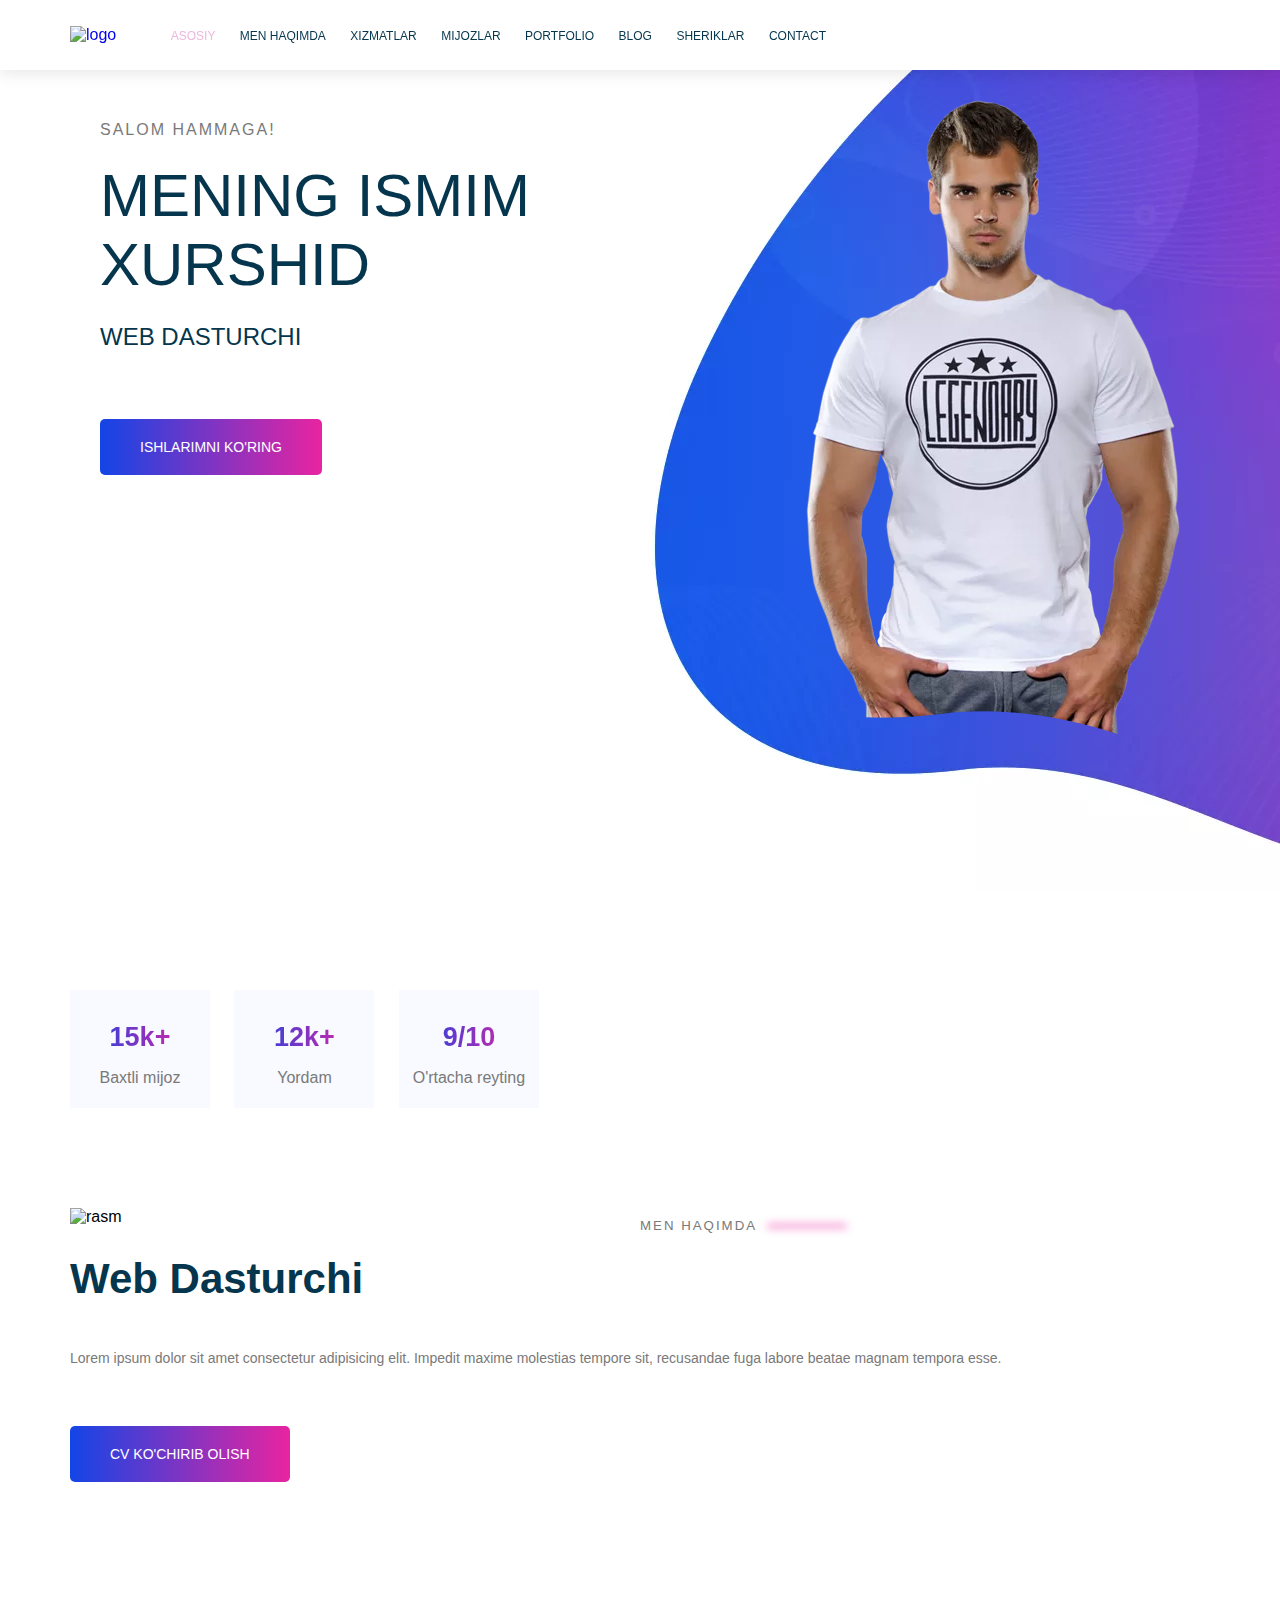
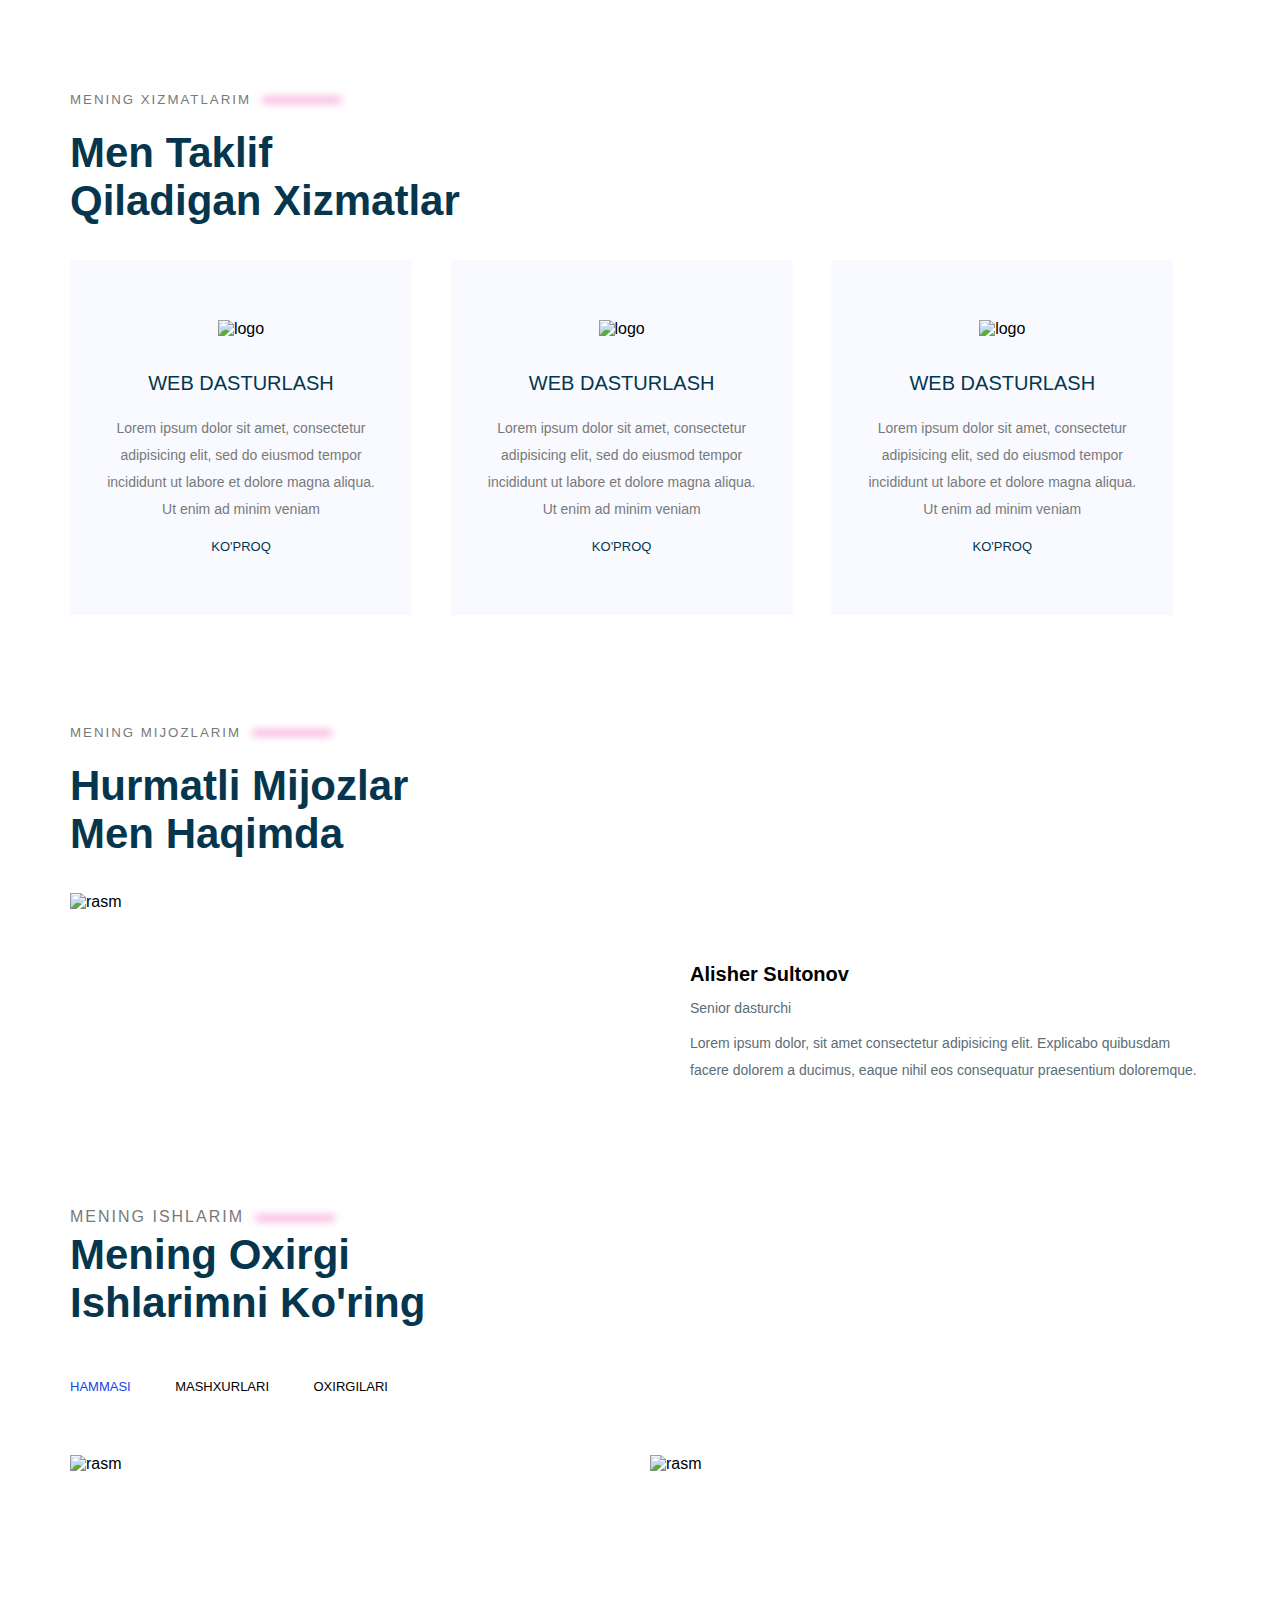
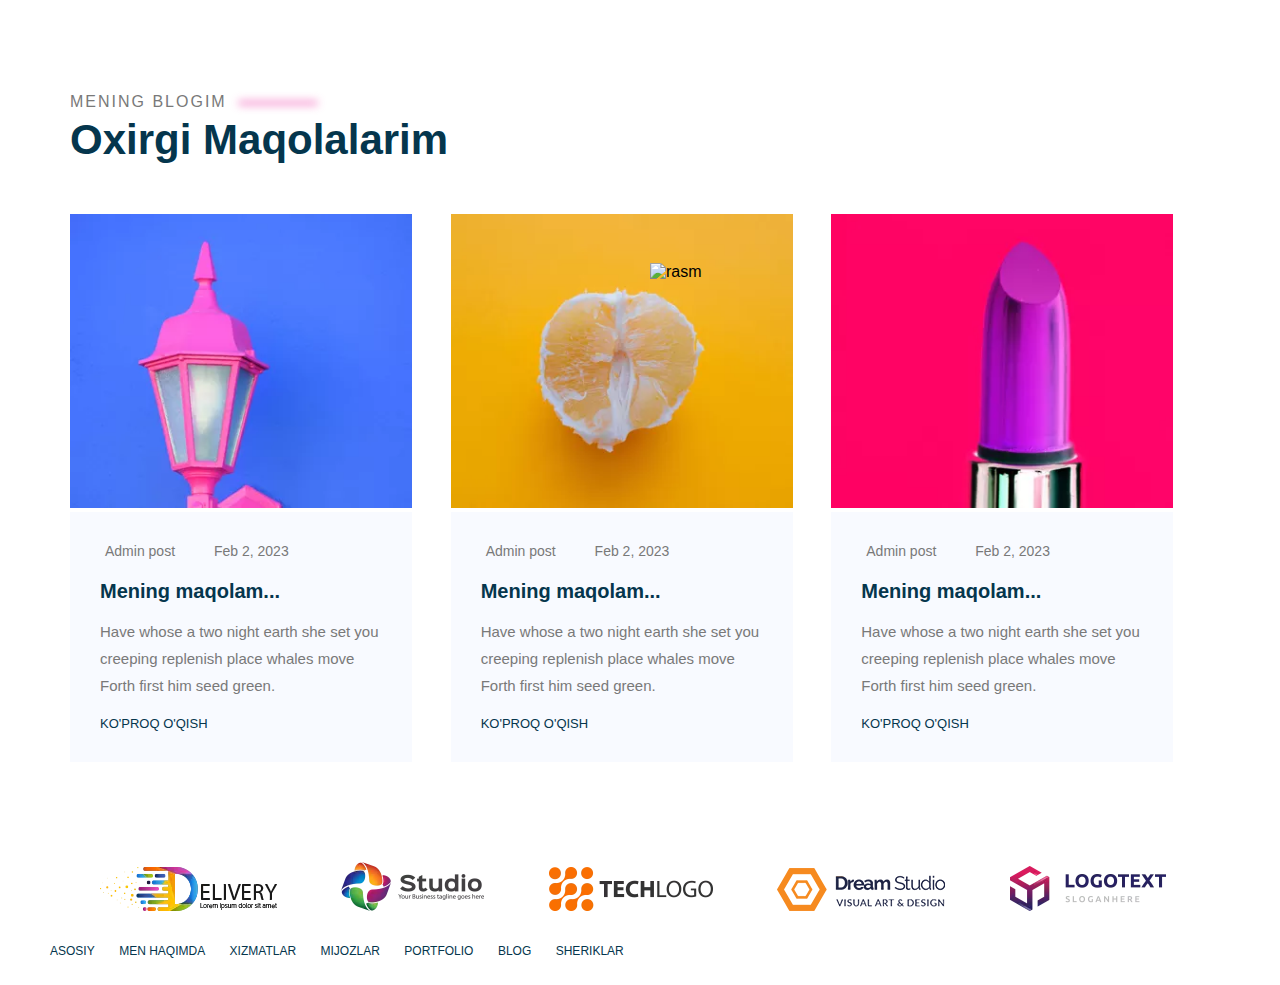
==== index.html @ 0037aada "first commit" ====
<!DOCTYPE html>
<html lang="uz">
<head>
    <meta charset="UTF-8">
    <meta http-equiv="X-UA-Compatible" content="IE=edge">
    <meta name="viewport" content="width=device-width, initial-scale=1.0">
    <link rel="stylesheet" href="https://cdnjs.cloudflare.com/ajax/libs/font-awesome/6.2.1/css/all.min.css" integrity="sha512-MV7K8+y+gLIBoVD59lQIYicR65iaqukzvf/nwasF0nqhPay5w/9lJmVM2hMDcnK1OnMGCdVK+iQrJ7lzPJQd1w==" crossorigin="anonymous" referrerpolicy="no-referrer">
    <link rel="stylesheet" href="css/main.css">
    <link rel="stylesheet" href="./css/mainn.css">
    <title>Portfolio</title>
</head>
<body>
    <!--    HEADER-->
    <header class="main-header">
        <div class="container">
            <div class="main-header__brand">
                <a href="index.html"><img src="https://img.logoipsum.com/274.svg" alt="logo"></a>
            </div>
            <nav class="main-navigation">
                <ul class="main-navigation__items">
                    <li class="main-navigation__item active"><a href="./index.html">Asosiy</a></li>
                    <li class="main-navigation__item"><a href="#">Men haqimda</a></li>
                    <li class="main-navigation__item"><a href="#">Xizmatlar</a></li>
                    <li class="main-navigation__item"><a href="#">Mijozlar</a></li>
                    <li class="main-navigation__item"><a href="#">Portfolio</a></li>
                    <li class="main-navigation__item"><a href="#">Blog</a></li>
                    <li class="main-navigation__item"><a href="#">Sheriklar</a></li>
                    <li class="main-navigation__item"><a href="./contact.html">contact</a></li>
                </ul>
            </nav>
        </div>
    </header>
    <!--    /HEADER-->
    
    <!--    MAIN -->
    <div class="main-banner">
        <div class="container">
            <section id="main-section" class="main-section">
                <div class="main-section__info">
                    <h4 class="main-section__welcome to-uppercase">Salom hammaga!</h4>
                    <h1 class="main-section__introduction to-uppercase">Mening ismim Xurshid</h1>
                    <h3 class="main-section__position to-uppercase">Web dasturchi</h3>
                    <div class="main-section__social-netvorks">
                        <a href="https://t.me/Muhammad_alayhisaalom_ummati">
                            <i class="fab fa-telegram"></i>
                        </a>
                        <a href="#">
                            <i class="fab fa-youtube"></i>
                        </a>
                        <a href="#">
                            <i class="fab fa-instagram"></i>
                        </a>
                    </div>
                    <button type="button" class="button main-section__action to-uppercase">Ishlarimni ko'ring</button>
                </div>
                <div class="main-section__image">
                    <img src="./img/home-right.png.webp" alt="rasm">
                </div>
            </section>
            <div class="clearfix"></div>
        </div>
    </div>
    <div class="container">
        <section id="statistics" class="statistics">
            <div class="statistics__item">
                <h3 class="statistics__number">
                    15k+
                </h3>
                <p class="statistics__title">
                    Baxtli mijoz
                </p>
            </div>
            <div class="statistics__item">
                <h3 class="statistics__number">
                    12k+
                </h3>
                <p class="statistics__title">
                    Yordam
                </p>
            </div>
            <div class="statistics__item">
                <h3 class="statistics__number">
                    9/10
                </h3>
                <p class="statistics__title">
                    O'rtacha reyting
                </p>
            </div>
        </section>
    </div>
    <div class="container">
        <section id="about-me" class="about-me">
            <div class="about-me__image">
                <img src="https://picsum.photos/370/307" alt="rasm">
            </div>
            <div class="about-me__info">
                <h5 class="section-subtitle">
                    Men haqimda 
                    <span class="blur-line"></span>
                </h5>
            </div>
            <h3 class="section-title">Web Dasturchi</h3>
            <p class="about-me__discription">Lorem ipsum dolor sit amet consectetur adipisicing elit. Impedit maxime molestias tempore sit,
                recusandae fuga labore beatae magnam tempora esse.
            </p>
            <button class="button to-uppercase about-me__action">CV ko'chirib olish</button>
        </section>
    </div>
    <div class="clearfix"></div>
    <div class="container">
        <section id="services" class="services">
            <h5 class="section-subtitle">Mening xizmatlarim <span class="blur-line"></span></h5>
            <h2 class="section-title">
                Men taklif <br>
                qiladigan xizmatlar
            </h2>
            <div class="sevices__cards">
                <div class="sevice-card">
                    <img class="service-card__icon" src="https://img.logoipsum.com/214.svg" alt="logo">
                    <h5 class="service-card__title">Web dasturlash</h5>
                    <p class="service-card__discription">Lorem ipsum dolor sit amet, consectetur adipisicing elit, sed do eiusmod
                        tempor incididunt ut labore et dolore magna aliqua. Ut enim ad minim veniam
                    </p>
                    <a class="service-card__link" href="#">Ko'proq</a>
                </div>
                <div class="sevice-card">
                    <img class="service-card__icon" src="https://img.logoipsum.com/274.svg" alt="logo">
                    <h5 class="service-card__title">Web dasturlash</h5>
                    <p class="service-card__discription">Lorem ipsum dolor sit amet, consectetur adipisicing elit, sed do eiusmod
                        tempor incididunt ut labore et dolore magna aliqua. Ut enim ad minim veniam
                    </p>
                    <a class="service-card__link" href="#">Ko'proq</a>
                </div>
                <div class="sevice-card">
                    <img class="service-card__icon" src="https://img.logoipsum.com/264.svg" alt="logo">
                    <h5 class="service-card__title">Web dasturlash</h5>
                    <p class="service-card__discription">Lorem ipsum dolor sit amet, consectetur adipisicing elit, sed do eiusmod
                        tempor incididunt ut labore et dolore magna aliqua. Ut enim ad minim veniam
                    </p>
                    <a class="service-card__link" href="#">Ko'proq</a>
                </div>
            </div>
        </section>
    </div>
    <div class="container">
        <section class="clients" id="clients">
            <h5 class="section-subtitle">
                Mening mijozlarim
                <span class="blur-line"></span>
            </h5>
            <h2 class="section-title">
                Hurmatli Mijozlar <br>
                Men haqimda
            </h2>
            <div class="client-items">
                <div class="client-item">
                    <div class="client-item__image">
                        <img src="https://picsum.photos/490" alt="rasm">
                    </div>
                    <div class="client-item__info">
                        <h3 class="client-item__name">
                            Alisher Sultonov
                        </h3>
                        <p class="client-item__position">
                            Senior dasturchi
                        </p>
                        <p class="client-item__review">
                            Lorem ipsum dolor, sit amet consectetur adipisicing elit. Explicabo quibusdam facere dolorem a ducimus, eaque nihil eos consequatur praesentium doloremque.
                        </p>
                        <div class="client-item__rate">
                            <i class="fas fa-star"></i>
                            <i class="fas fa-star"></i>
                            <i class="fas fa-star"></i>
                            <i class="fas fa-star"></i>
                            <i class="fas fa-star"></i>
                        </div>
                    </div>
                </div>
            </div>
        </section>
        <div class="clearfix"></div>
    </div>
    <div class="container">
        <section id="portfolio" class="portfolio">
            <div class="section-subtitle">
                Mening ishlarim
                <span class="blur-line"></span>
            </div>
            <div class="section-title">
                Mening oxirgi <br>
                Ishlarimni ko'ring
            </div>
            <ul class="portfolio-filters">
                <li class="active">Hammasi</li>
                <li>Mashxurlari</li>
                <li>Oxirgilari</li>
            </ul>
            <div class="portfolio-items">
                <div class="portfolio-item portfolio-item-1">
                    <img src="https://picsum.photos/540/772" alt="rasm" class="portfolio-item__image">
                    <div class="portfolio-item__overlay"></div>
                    <div class="portfolio-item__info">
                        <h4>
                            <a href="#">Portfolio item 1</a>
                        </h4>
                        <p>
                            Ishim haqimda
                        </p>
                    </div>
                </div>
                <div class="portfolio-item portfolio-item-2">
                    <img src="https://picsum.photos/350/245" alt="rasm" class="portfolio-item__image">
                    <div class="portfolio-item__overlay"></div>
                    <div class="portfolio-item__info">
                        <h4>
                            <a href="#">Portfolio item 2</a>
                        </h4>
                        <p>
                            Ishim haqimda
                        </p>
                    </div>
                </div>
                <div class="portfolio-item portfolio-item-3">
                    <img src="https://picsum.photos/350/245" alt="rasm" class="portfolio-item__image">
                    <div class="portfolio-item__overlay"></div>
                    <div class="portfolio-item__info">
                        <h4>
                            <a href="#">Portfolio item 3</a>
                        </h4>
                        <p>
                            Ishim haqimda
                        </p>
                    </div>
                </div>
            </div>
        </section>
    </div>
    <div class="container">
        <section id="blog" class="blog">
            <div class="section-subtitle">
                Mening blogim
                <span class="blur-line"></span>
            </div>
            <div class="section-title">
                Oxirgi maqolalarim
            </div>
            <div class="blog-items">
                <div class="blog-item">
                    <div class="blog-item__image">
                        <img src="./img/b1.jpg.webp" alt="rasm">
                    </div>
                    <div class="blog-item__info">
                        <div class="blog-item__main-info">
                            <span class="blog-item__author">
                                <i class="fa fa-user"></i>
                                Admin post
                            </span>
                            <span class="blog-item__date">
                                <i class="fa fa-calendar"></i>
                                Feb 2, 2023
                            </span>
                        </div>
                        <h5 class="blog-item__title">
                            Mening maqolam...
                        </h5>
                        <p class="blog-item__description">
                            Have whose a two night earth she set you creeping replenish place whales move Forth first him seed green.
                        </p>
                        <a class="blog-item__learn-more" href="#">ko'proq o'qish</a>
                    </div>
                </div>
                <div class="blog-item">
                    <div class="blog-item__image">
                        <img src="./img/b2.jpg.webp" alt="rasm">
                    </div>
                    <div class="blog-item__info">
                        <div class="blog-item__main-info">
                            <span class="blog-item__author">
                                <i class="fa fa-user"></i>
                                Admin post
                            </span>
                            <span class="blog-item__date">
                                <i class="fa fa-calendar"></i>
                                Feb 2, 2023
                            </span>
                        </div>
                        <h5 class="blog-item__title">
                            Mening maqolam...
                        </h5>
                        <p class="blog-item__description">
                            Have whose a two night earth she set you creeping replenish place whales move Forth first him seed green.
                        </p>
                        <a class="blog-item__learn-more" href="#">ko'proq o'qish</a>
                    </div>
                </div>
                <div class="blog-item">
                    <div class="blog-item__image">
                        <img src="./img/b3.jpg.webp" alt="rasm">
                    </div>
                    <div class="blog-item__info">
                        <div class="blog-item__main-info">
                            <span class="blog-item__author">
                                <i class="fa fa-user"></i>
                                Admin post
                            </span>
                            <span class="blog-item__date">
                                <i class="fa fa-calendar"></i>
                                Feb 2, 2023
                            </span>
                        </div>
                        <h5 class="blog-item__title">
                            Mening maqolam...
                        </h5>
                        <p class="blog-item__description">
                            Have whose a two night earth she set you creeping replenish place whales move Forth first him seed green.
                        </p>
                        <a class="blog-item__learn-more" href="#">ko'proq o'qish</a>
                    </div>
                </div>
            </div>
        </section>
    </div>
    <div class="container">
        <section id="partners" class="partners">
            <div class="partner">
                <img src="./img/logo1.png.webp" alt="rasm">
            </div>
            <div class="partner">
                <img src="./img/logo2.png.webp" alt="rasm">
            </div>
            <div class="partner">
                <img src="./img/logo3.png.webp" alt="rasm">
            </div>
            <div class="partner">
                <img src="./img/logo4.png.webp" alt="rasm">
            </div>
            <div class="partner">
                <img src="./img/logo5.png.webp" alt="rasm">
            </div>
        </section>
    </div>
    <!--    /MAIN -->
    <!--    FOOTER SECTION-->
    <footer>
        <nav>
            <ul>
                <li class="main-navigation__item"><a href="#">Asosiy</a></li>
                <li class="main-navigation__item"><a href="#">Men haqimda</a></li>
                <li class="main-navigation__item"><a href="#">Xizmatlar</a></li>
                <li class="main-navigation__item"><a href="#">Mijozlar</a></li>
                <li class="main-navigation__item"><a href="#">Portfolio</a></li>
                <li class="main-navigation__item"><a href="#">Blog</a></li>
                <li class="main-navigation__item"><a href="#">Sheriklar</a></li>
            </ul>
        </nav>
    </footer>
    <!--    /FOOTER SECTION-->
</body>
</html>
---- css/main.css ----
body {
    font-family: sans-serif;
    margin: 0;
}
.container {
    width: 100%;
    max-width: 1140px;
    min-width: 1100px;
    margin: 0 auto;
}
.to-uppercase {
    text-transform: uppercase;
}
.clearfix {
    clear: both;
}
.main-header {
    position: fixed;
    width: 100%;
    top: 0;
    left: 0;
    background-color: #fff;
    box-shadow: 0px 3px 16px 0px rgb(0 0 0 / 10%);
    z-index: 10;
}
.main-header__brand {
    display: inline-block;
    vertical-align: middle;
}
.main-header__brand img {
    width: 64px;
}
.main-navigation {
    display: inline-block;
    vertical-align: middle;
}
.main-navigation__item {
    display: inline-block;
    padding: 10px;
}
.main-navigation__item a {
    text-decoration: none;
    color: #05364d;
    text-transform: uppercase;
    font-size: 12px;
    font-weight: 500;
}
.main-navigation__item a:hover {
    color: #efb6df;
}
.main-navigation__item.active a{
    color: #efb6df;
}
.main-section {
    padding: 100px 30px;
}
.main-section > div {
    width: 50%;
    float: left;
}
.main-section__image {
    text-align: right;
}
.main-section__welcome {
    font-size: 16px;
    font-weight: 500;
    margin-top: 20;
    letter-spacing: 2px;
    color: #797979;
}
.main-section__introduction {
    margin-top: 20px;
    font-size: 60px;
    font-weight: 500;
    margin-bottom: 20px;
    color: #05364e;
}
.main-section__position {
    color: #05364d;
    font-size: 24px;
    font-weight: 300;
    margin-bottom: 20px;
}
.main-section__social-netvorks a {
    color: #8fa1aa;
    font-size: 20px;
    display: inline-block;
    margin-right: 16px;
    cursor: pointer;
}
.main-section__social-netvorks a:hover i {
    color: #1c44e4;
}
.main-section__action {
    margin-top: 30px;
}
.statistics {
    padding-top: 100px;
}
.statistics__item {
    display: inline-block;
    width: 120px;
    background-color: #f8faff;
    text-align: center;
    padding: 5px 10px;
    margin-right: 20px;
}
.statistics__number {
    font-size: 27px;
    margin-bottom: 5px;
    background: linear-gradient(90deg, #1345e6 0%, #ed239f 100%);
    -webkit-background-clip: text;
    -webkit-text-fill-color: transparent;
}
.statistics__title {
    font-size: 16px;
    color: #797979;
    font-weight: 300;
}
/* About me section */

.about-me {
    padding: 100px 0;
}
.about-me > div {
    width: 50%;
    float: left;
}

.about-me__image img {
    width: 90%;
}
.section-subtitle {
    letter-spacing: 2px;
    font-weight: 500;
    margin-top: 10px;
    color: #797979;
    text-transform: uppercase;
}
.button {
    border: none;
    background: linear-gradient(to right, #1345e6 0%, #ed239f 51%, #1345e6 100%);
    background-size: 200% auto;
    color: #ffffff;
    font-weight: 500;
    font-size: 14px;
    padding: 20px 40px;
    cursor: pointer;
    border-radius: 5px;
    transition: 0.4s;
}
.button:hover {
    background-position: right center;
    color: #fff;
}
.section-title {
    margin-top: 5px;
    font-size: 42px;
    font-weight: 700;
    text-transform: capitalize;
    color: #05364d;
}
.blur-line {
    display: inline-block;
    position: relative;
    top: -2px;
    margin-left: 5px;
    width: 80px;
    height: 4px;
    background-color: rgba(237, 35, 159, 0.6);
    filter: blur(4px);
    border-radius: 4px;
}
.about-me__discription {
    font-size: 14px;
    font-weight: 300;
    color: #797979;
    line-height: 27px;
}
.about-me__action {
    margin-top: 40px;
}

.services {
    padding-top: 100px;
}
.sevice-card {
    display: inline-block;
    width: 30%;
    padding: 60px 30px;
    background-color: #f8faff;
    margin-right: 3%;
    text-align: center;
    box-sizing: border-box;
}
.sevice-card:hover {
    background-color: #5f30ff;
}
.sevice-card:hover .service-card__title,
.sevice-card:hover .service-card__discription,
.sevice-card:hover .service-card__link {
    color: #ffffff;
}
.service-card__title {
    color: #05364d;
    font-size: 20px;
    font-weight: 500;
    margin-bottom: 20px;
    text-transform: uppercase;
}
.service-card__discription {
    font-size: 14px;
    line-height: 27px;
    font-weight: 300;
    color: #797979;
}
.service-card__link {
    font-size: 13px;
    font-weight: 300;
    text-transform: uppercase;
    color: #05364d;
    text-decoration: none;
}


.clients {
    padding-top: 100px;
}
.client-item__info {
    padding-top: 50px;
    padding-left: 50px;
}
.client-item > div {
    width: 50%;
    float: left;
    box-sizing: border-box;
}
.client-item__image img {
    width: 100%;
}
.client-item__name {
    font-size: 20px;
    margin-bottom: 4px;
}
.client-item__position {
    font-size: 14px;
    font-weight: 300;
    color: #5b6d75;
}
.client-item__review {
    font-size: 14px;
    line-height: 27px;
    font-weight: 300;
    color: #5b6d75;
}
.client-item__rate {
    color: #ffd805;
}
.client-item__rate i:last-child {
    color: #aeb9be;
}
/* Portfolio section styles */

.portfolio {
    padding: 100px 0;
}
.portfolio-filters {
    list-style: none;
    margin-top: 50px;
    padding-left: 0;
}
.portfolio-filters li:hover,
.portfolio-filters li.active {
    color: #1345e6;
}
.portfolio-filters li {
    display: inline-block;
    margin-right: 40px;
    font-size: 13px;
    font-weight: 400;
    text-transform: uppercase;
    cursor: pointer;
}
.portfolio-item {
    position: relative;
    display: inline-block;
    cursor: pointer;
    width: 50%;
    padding: 10px;
    box-sizing: border-box;
}
.portfolio-item__image {
    width: 100%;
}
.portfolio-items {
    margin-top: 50px;
    position: relative;
}

.portfolio-item__overlay {
    position: absolute;
    left: 0;
    top: 0;
    height: 100%;
    width: 100%;
    background-color: rgba(19, 69, 230, 0.9);
    visibility: hidden;
    z-index: 1;
}
.portfolio-item__info {
    position: absolute;
    bottom: 44px;
    left: 80px;
    color: white;
    visibility: hidden;
    z-index: 1;
}
.portfolio-item__info a {
    color: white;
    text-decoration: none;
}
.portfolio-item:hover .portfolio-item__overlay {
    visibility: visible;
    top: 20px;
    left: 20px;
}
.portfolio-item:hover .portfolio-item__info {
    bottom: 24px;
    left: 60px;
    visibility: visible;
}
.portfolio-item-1 {
    padding-left: 0;
}
.portfolio-item-2 {
    position: absolute;
    top: 0;
    right: 0;
}
.portfolio-item-3 {
    position: absolute;
    top: 408px;
    right: 0;
}
---- css/mainn.css ----
.main-banner {
    background: url(../img/home-banner.png) no-repeat top center;
    background-position: center;
    background-size: cover;
    min-height: 890px;
}
.blog {
    padding-top: 100px;
}
.blog-items{
    margin-top:50px;
}
.blog-item{
    display: inline-block;
    width: 30%;
    margin-right: 3%;
    box-sizing: border-box;
}
.blog-item:hover{
    box-shadow: 0px 10px 20px rgb(5 54 77/10%);
}
.blog-item:hover .blog-item__info {
    background-color: white;
}
.blog-item__image img {
    width: 100%;
}
.blog-item__info{
    background-color: #F8FAFF;
    padding: 30px;
    color: #797979;
}
.blog-item__main-info span {
    font-size: 14px;
    margin-right: 30px;
    font-weight: lighter;
}
.blog-item__info i {
    margin-right: 5px;
}
.blog-item__title {
    font-size: 20px;
    margin-top: 20px;
    margin-bottom: 15px;
    color: #05364d;
    font-weight: 700;
}
.blog-item__description {
    line-height: 27px;
    font-weight: 500;
    font-size: 15px;
}
.blog-item__learn-more{
    font-size: 13px;
    font-weight: 500;
    text-transform: uppercase;
    color: #05364d;
    display: inline-block;
    position: relative;
    cursor: pointer;
}
a {
    text-decoration: none;
}
.blog-item__learn-more:hover {
    color: #ed239f;
}
.partners {
    padding-top: 100px;
}
.partner {
    display: inline-block;
    padding: 0 30px;
}
.contact {
    padding: 100px 20px;
}
textarea, input {
    width: 100%;
}
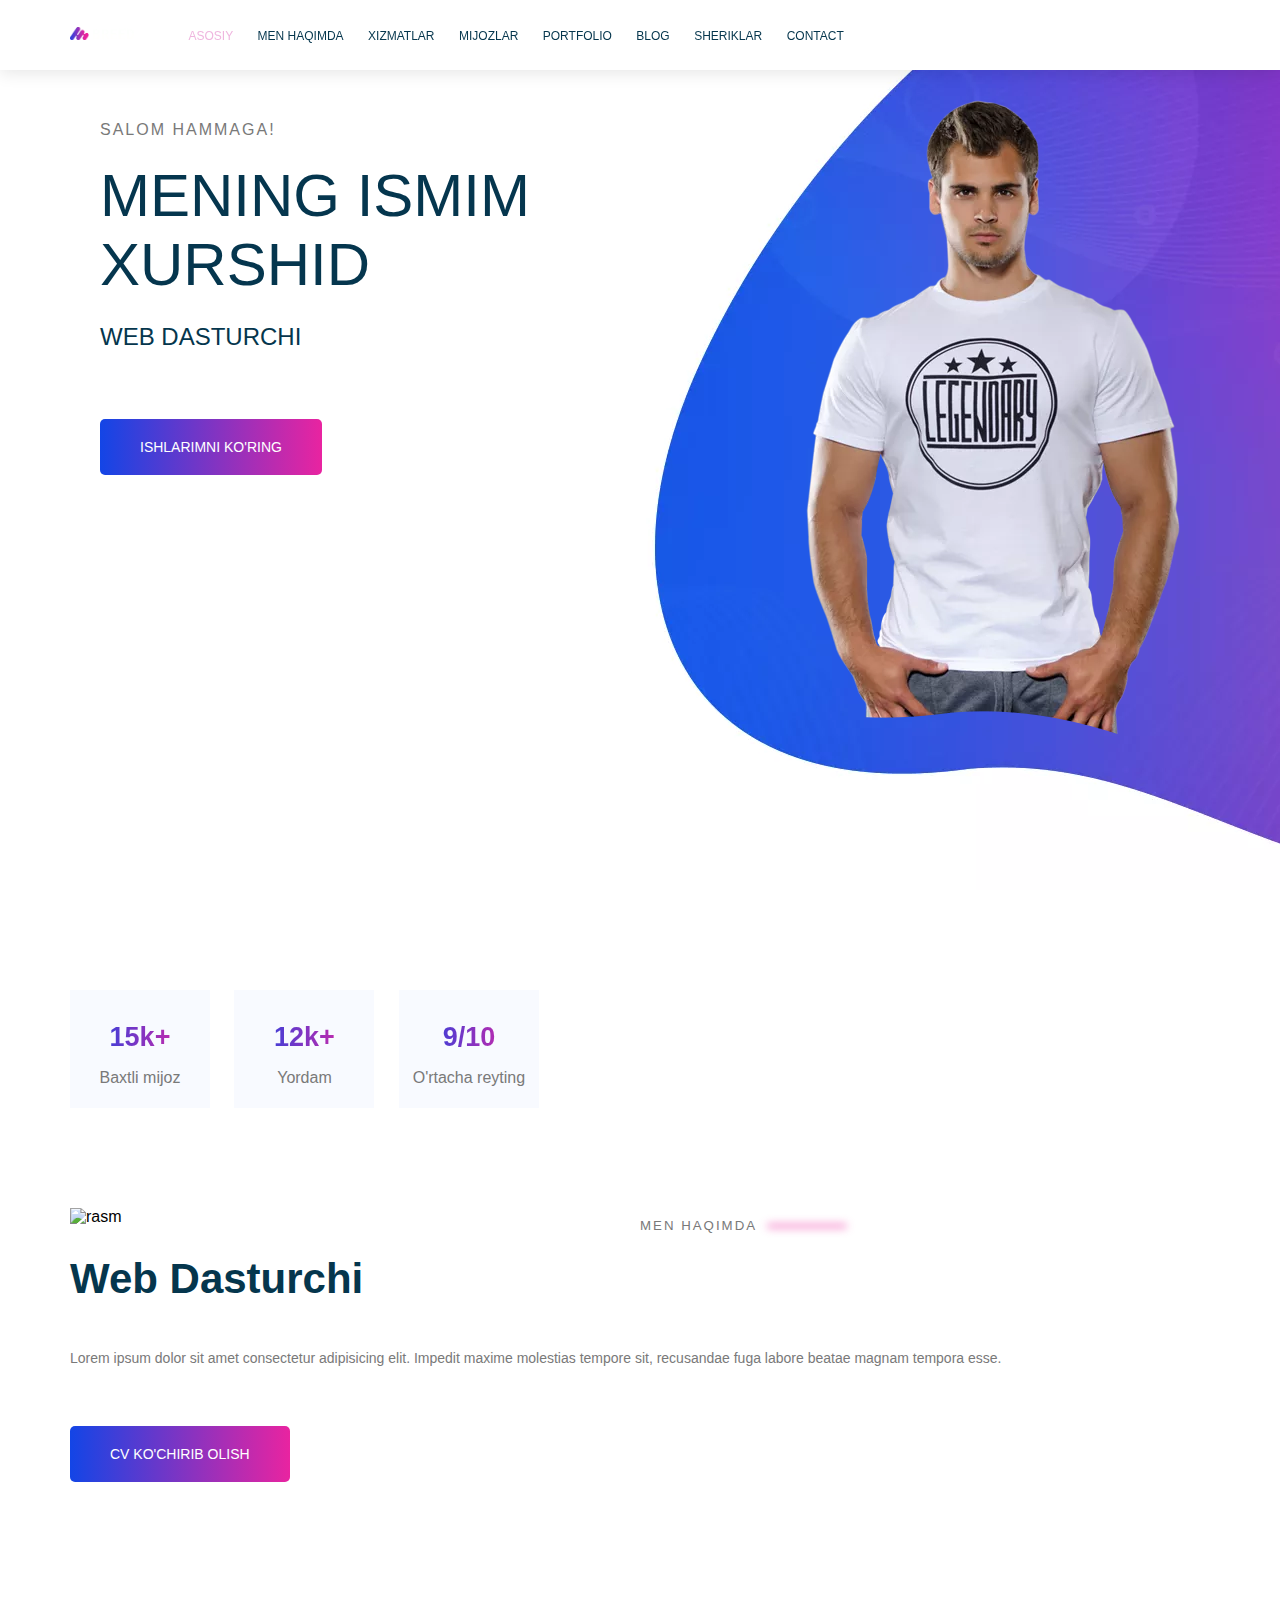
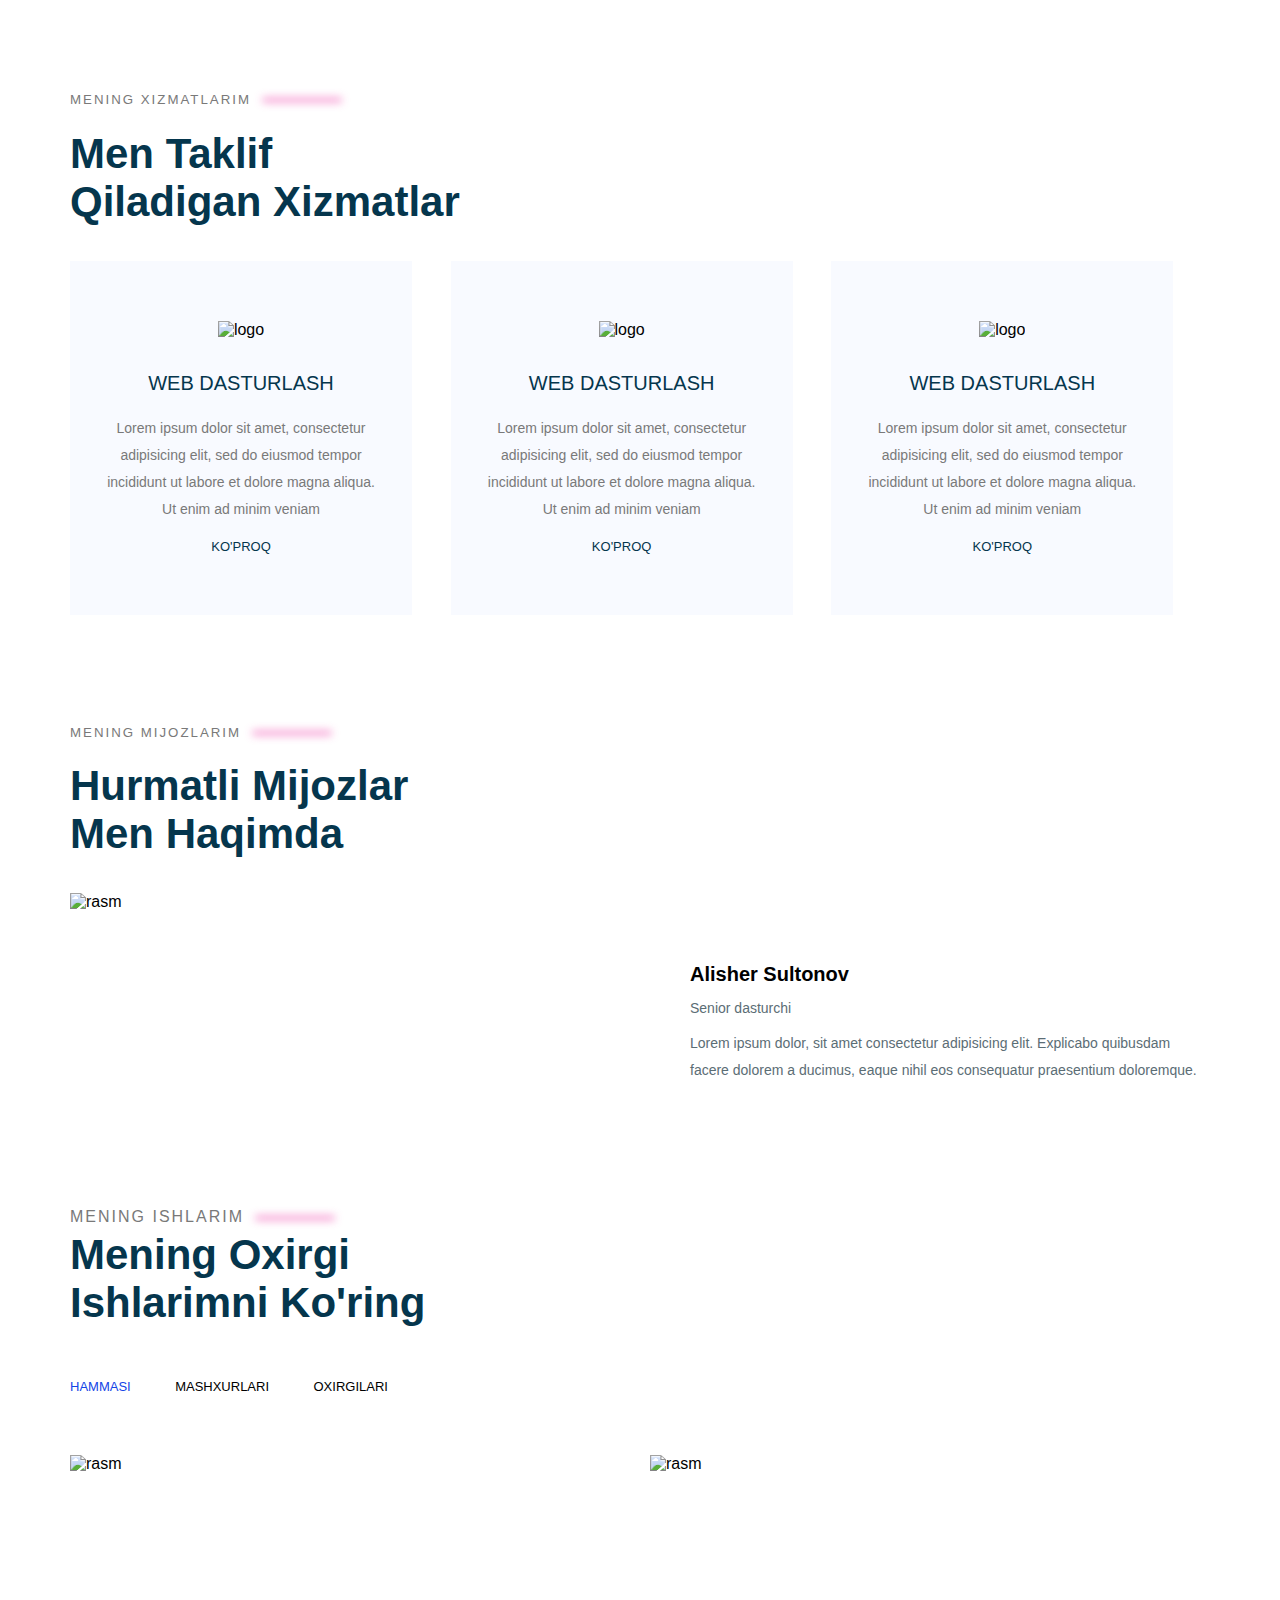
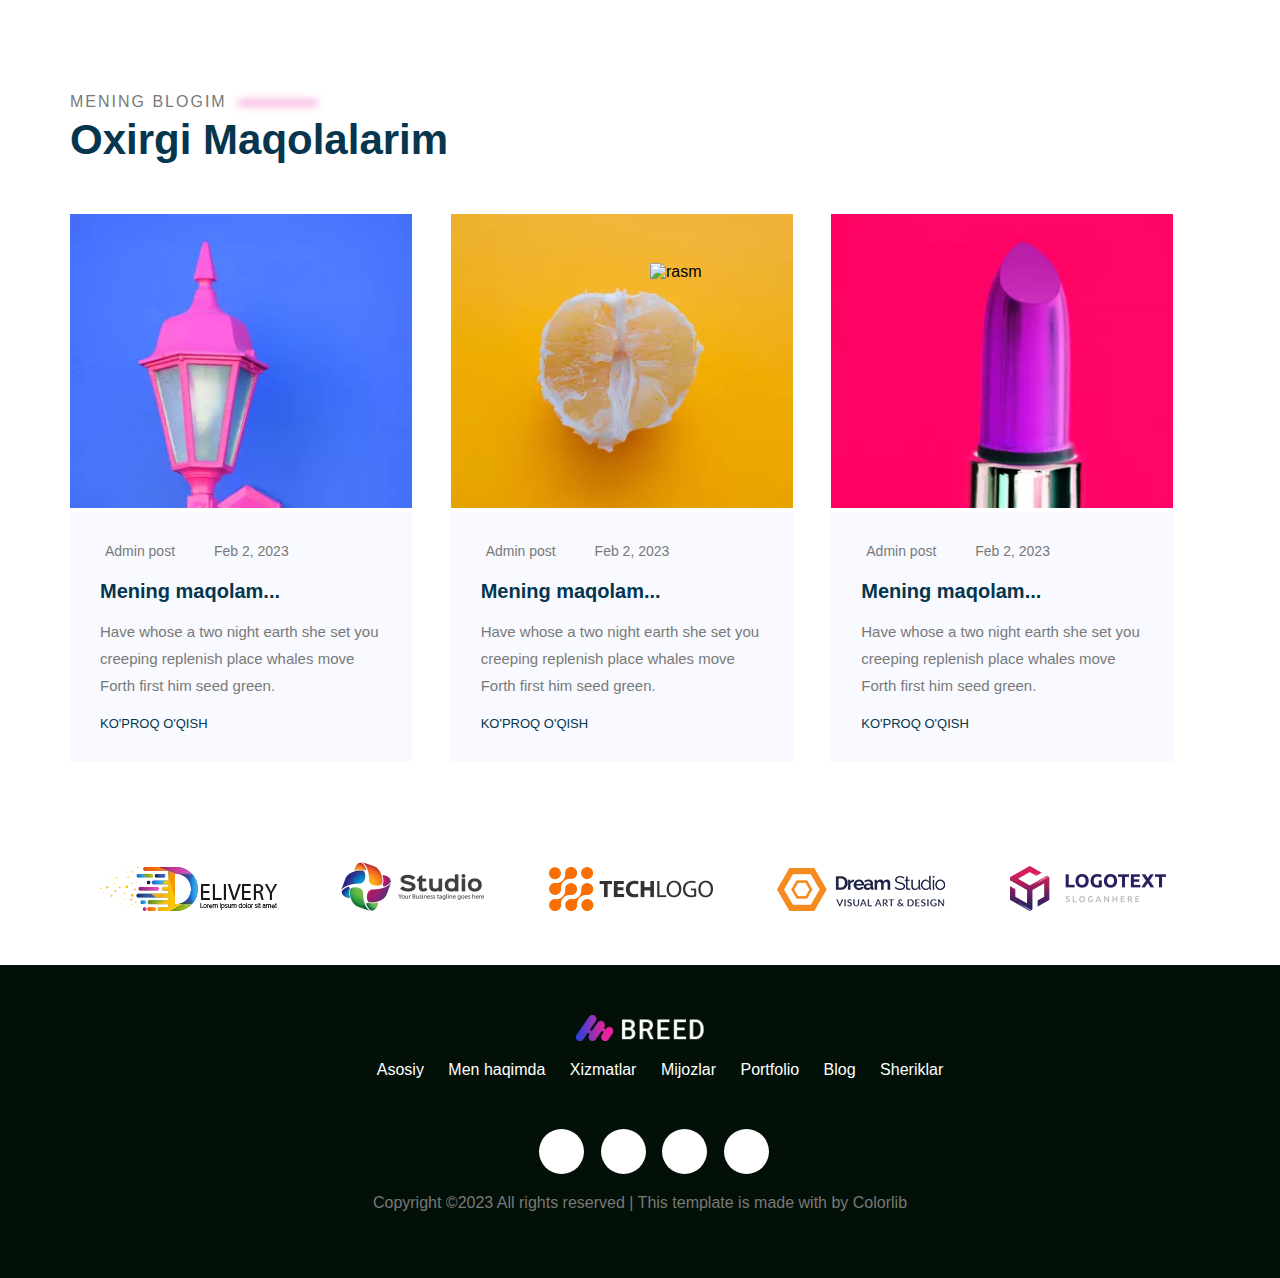
==== commit 705fff6b: "ishlamagzn kodlar" ====
--- a/index.html
+++ b/index.html
@@ -14,7 +14,7 @@
     <header class="main-header">
         <div class="container">
             <div class="main-header__brand">
-                <a href="index.html"><img src="https://img.logoipsum.com/274.svg" alt="logo"></a>
+                <a href="index.html"><img src="img/log.png (1).webp" alt="logo"></a>
             </div>
             <nav class="main-navigation">
                 <ul class="main-navigation__items">
@@ -341,18 +341,32 @@
     </div>
     <!--    /MAIN -->
     <!--    FOOTER SECTION-->
-    <footer>
-        <nav>
-            <ul>
-                <li class="main-navigation__item"><a href="#">Asosiy</a></li>
-                <li class="main-navigation__item"><a href="#">Men haqimda</a></li>
-                <li class="main-navigation__item"><a href="#">Xizmatlar</a></li>
-                <li class="main-navigation__item"><a href="#">Mijozlar</a></li>
-                <li class="main-navigation__item"><a href="#">Portfolio</a></li>
-                <li class="main-navigation__item"><a href="#">Blog</a></li>
-                <li class="main-navigation__item"><a href="#">Sheriklar</a></li>
+    <footer class="footer">
+        <div class="container">
+            <div class="footer-brand">
+                <img src="./img/log.png (1).webp" alt="logo">
+            </div>
+            <nav class="footer-navigation">
+                <ul class="footer-navigation__items">
+                    <li class="footer-navigation__item"><a href="#">Asosiy</a></li>
+                    <li class="footer-navigation__item"><a href="#">Men haqimda</a></li>
+                    <li class="footer-navigation__item"><a href="#">Xizmatlar</a></li>
+                    <li class="footer-navigation__item"><a href="#">Mijozlar</a></li>
+                    <li class="footer-navigation__item"><a href="#">Portfolio</a></li>
+                    <li class="footer-navigation__item"><a href="#">Blog</a></li>
+                    <li class="footer-navigation__item"><a href="#">Sheriklar</a></li>
+                </ul>
+            </nav>
+            <ul class="footer__socials">
+                <li class="footer-social"><a href="#"><i class="fab fa-telegram"></i></a></li>
+                <li class="footer-social"><a href="#"><i class="fab fa-facebook-f"></i></a></li>
+                <li class="footer-social"><a href="#"><i class="fab fa-instagram"></i></a></li>
+                <li class="footer-social"><a href="#"><i class="fab fa-youtube"></i></a></li>
             </ul>
-        </nav>
+            <p class="footer__text">
+                Copyright ©2023 All rights reserved | This template is made with <i class="fa fa-heart"></i> by Colorlib
+            </p>
+        </div>
     </footer>
     <!--    /FOOTER SECTION-->
 </body>
--- a/css/main.css
+++ b/css/main.css
@@ -133,7 +133,7 @@
 .section-subtitle {
     letter-spacing: 2px;
     font-weight: 500;
-    margin-top: 10px;
+    margin-top: 0.625rem;
     color: #797979;
     text-transform: uppercase;
 }
@@ -144,7 +144,7 @@
     color: #ffffff;
     font-weight: 500;
     font-size: 14px;
-    padding: 20px 40px;
+    padding: 1.26rem 2.5rem;
     cursor: pointer;
     border-radius: 5px;
     transition: 0.4s;
@@ -341,4 +341,25 @@
     position: absolute;
     top: 408px;
     right: 0;
+}
+@media only screen and (max-with: 767px) {
+    .container {
+        width: 96%;
+    }
+    .main-navigation {
+        display: none;
+    }
+    .main-banner {
+        background: none;
+        min-height: auto;
+    }
+    .main-section__image {
+        display: none;
+    }
+    .main-section > div {
+        width: 100px;
+    }
+    .statistics__item {
+        width: 100px;
+    }
 }--- a/css/mainn.css
+++ b/css/mainn.css
@@ -77,4 +77,101 @@
 }
 textarea, input {
     width: 100%;
+    padding: 10px;
+    margin: 15px 0;
+    border: 1px solid #f0e9ff;
+    border-radius: 5px;
+    color: #495057;
+    padding-left: 18px;
+    font-size: 13px;
+    background: transparent;
+    box-sizing: border-box;
+}
+textarea:focus,
+input:focus {
+    outline: 0;
+}
+.half-row {
+    width: 50%;
+    float: left;
+    box-sizing: border-box;
+}
+.contact-firstname {
+    padding-right: 15px;
+}
+.contact-email {
+    padding-left: 15px;
+}
+.contact-send {
+    margin-top: 30px;
+}
+.footer {
+    padding: 50px 0;
+    background-color: #021007;
+    text-align: center;
+    margin-top: 50px;
+}
+.footer-navigation__items {
+    margin-bottom: 50px;
+}
+.footer-brand img {
+    width: 128px;
+}
+.footer-navigation__item {
+    display: inline-block;
+    padding: 0 10px;
+}
+.footer-navigation__item a {
+    color: white;
+    text-decoration: none;
+}
+.footer__socials {
+    list-style: none;
+}
+.footer-social {
+    display: inline-block;
+    width: 45px;
+    height: 45px;
+    line-height: 45px;
+    text-align: center;
+    background: #ffffff;
+    border-radius: 36px;
+    color: #05364d;
+    font-size: 1rem;
+    margin-right: 12px;
+}
+.footer-social a {
+    color: #021017;
+}
+.footer__text {
+    color: #797979;
+}
+.footer-social:hover {
+    background: linear-gradient(90deg, #1345e6 0%, #ed239f 100%);
+    color: white;
+    font-weight: bold;
+}
+.footer-social:hover i{
+    color: white;
+}
+@media only screen and (max-with: 767px) {
+    .container {
+        width: 96%;
+    }
+    .main-navigation {
+        display: none;
+    }
+    .main-banner {
+        background: none;
+        min-height: auto;
+    }
+    .main-section__image {
+        display: none;
+    }
+    .main-section > div {
+        width: 100px;
+    }
+    .statistics__item {
+        width: 100px;
+    }
 }